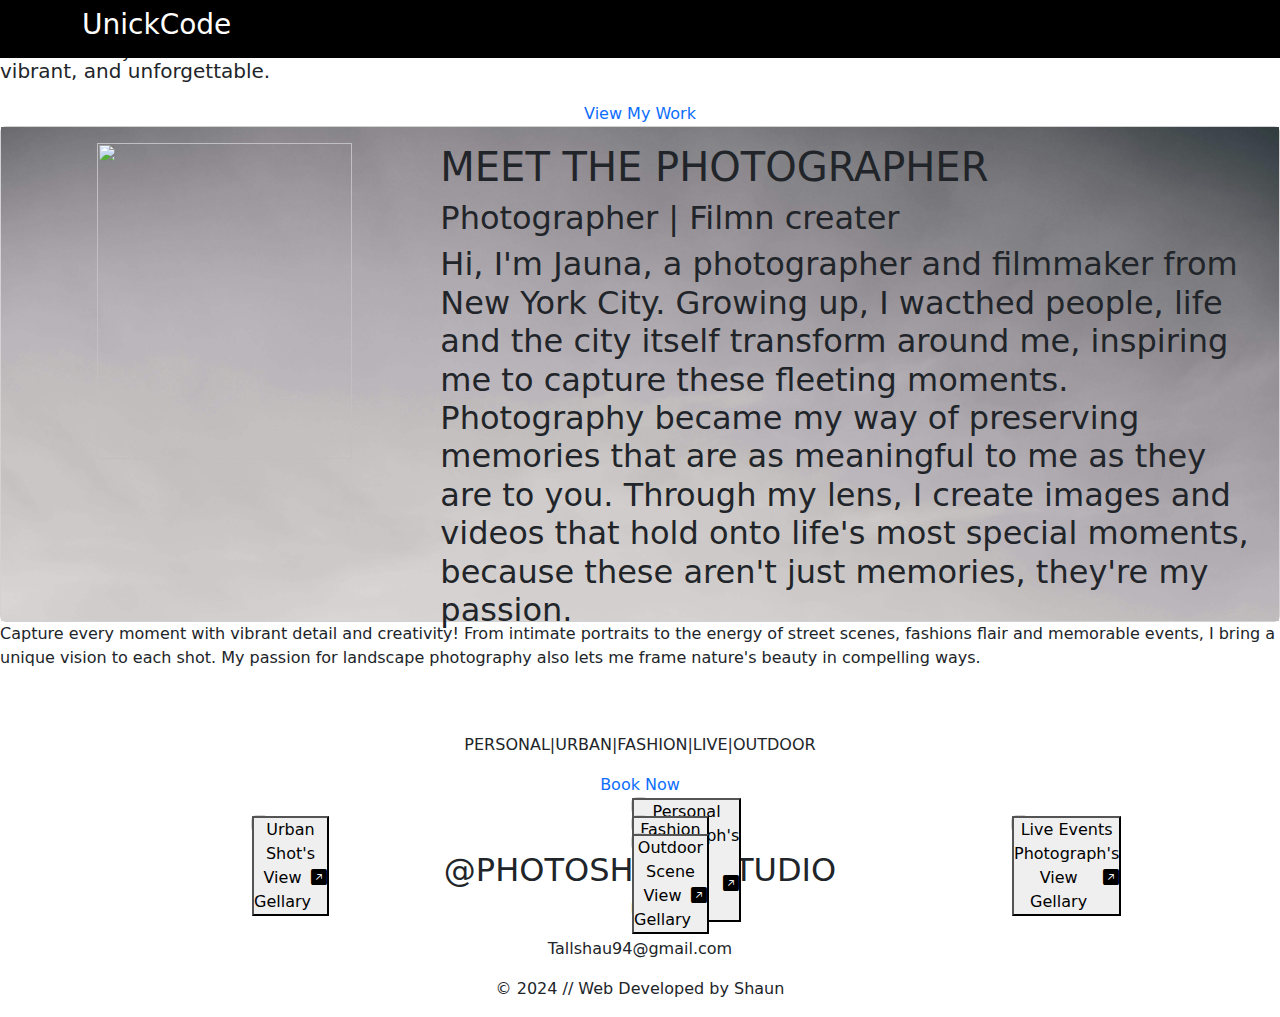
==== index.html @ 720c0fda "Add files via upload" ====
<!DOCTYPE html>
<html lang="en">
    <head>
		 <meta charset="utf-8" />
        <meta name="viewport" content="width=device-width, initial-scale=1.0, shrink-to-fit=no" />
        <meta name="description" content="" />
        <meta name="author" content="shaun" />
        <title> Photoshoot Studio </title>
        <link href="https://cdn.jsdelivr.net/npm/bootstrap@5.3.3/dist/css/bootstrap.min.css" rel="stylesheet" integrity="sha384-QWTKZyjpPEjISv5WaRU9OFeRpok6YctnYmDr5pNlyT2bRjXh0JMhjY6hW+ALEwIH" crossorigin="anonymous">
        <link rel="stylesheet" href="https://cdn.jsdelivr.net/npm/bootstrap-icons@1.11.3/font/bootstrap-icons.min.css">
       <link rel="preconnect" href="https://fonts.googleapis.com">
<link rel="preconnect" href="https://fonts.gstatic.com" crossorigin>
<link href="https://fonts.googleapis.com/css2?family=Alegreya+Sans+SC:ital,wght@0,100;0,300;0,400;0,500;0,700;0,800;0,900;1,100;1,300;1,400;1,500;1,700;1,800;1,900&family=Anton&family=Antonio:wght@100..700&family=Arima:wght@100..700&family=Bebas+Neue&family=Cinzel:wght@400..900&family=Dancing+Script:wght@400..700&family=Darker+Grotesque:wght@300..900&family=DynaPuff:wght@400..700&family=Fira+Sans:ital,wght@0,100;0,200;0,300;0,400;0,500;0,600;0,700;0,800;0,900;1,100;1,200;1,300;1,400;1,500;1,600;1,700;1,800;1,900&family=Just+Another+Hand&family=Kalam:wght@300;400;700&family=Luckiest+Guy&family=Montserrat+Alternates:ital,wght@0,100;0,200;0,300;0,400;0,500;0,600;0,700;0,800;0,900;1,100;1,200;1,300;1,400;1,500;1,600;1,700;1,800;1,900&family=Poppins:ital,wght@0,100;0,200;0,300;0,400;0,500;0,600;0,700;0,800;0,900;1,100;1,200;1,300;1,400;1,500;1,600;1,700;1,800;1,900&family=Quicksand:wght@300..700&family=Roboto+Mono:ital,wght@0,100..700;1,100..700&family=Roboto:ital,wght@0,100;0,300;0,400;0,500;0,700;0,900;1,100;1,300;1,400;1,500;1,700;1,900&family=Saira:ital,wght@0,100..900;1,100..900&family=Satisfy&family=Silkscreen:wght@400;700&display=swap" rel="stylesheet">
       <link rel="preconnect" href="https://fonts.googleapis.com">
<link rel="preconnect" href="https://fonts.gstatic.com" crossorigin>
<link href="https://fonts.googleapis.com/css2?family=Alegreya+Sans+SC:ital,wght@0,100;0,300;0,400;0,500;0,700;0,800;0,900;1,100;1,300;1,400;1,500;1,700;1,800;1,900&family=Anton&family=Antonio:wght@100..700&family=Arima:wght@100..700&family=Bebas+Neue&family=Cinzel:wght@400..900&family=Dancing+Script:wght@400..700&family=Darker+Grotesque:wght@300..900&family=DynaPuff:wght@400..700&family=Fira+Sans:ital,wght@0,100;0,200;0,300;0,400;0,500;0,600;0,700;0,800;0,900;1,100;1,200;1,300;1,400;1,500;1,600;1,700;1,800;1,900&family=Josefin+Sans:ital,wght@0,100..700;1,100..700&family=Just+Another+Hand&family=Kalam:wght@300;400;700&family=Luckiest+Guy&family=Montserrat+Alternates:ital,wght@0,100;0,200;0,300;0,400;0,500;0,600;0,700;0,800;0,900;1,100;1,200;1,300;1,400;1,500;1,600;1,700;1,800;1,900&family=Poppins:ital,wght@0,100;0,200;0,300;0,400;0,500;0,600;0,700;0,800;0,900;1,100;1,200;1,300;1,400;1,500;1,600;1,700;1,800;1,900&family=Quicksand:wght@300..700&family=Roboto+Mono:ital,wght@0,100..700;1,100..700&family=Roboto:ital,wght@0,100;0,300;0,400;0,500;0,700;0,900;1,100;1,300;1,400;1,500;1,700;1,900&family=Saira:ital,wght@0,100..900;1,100..900&family=Satisfy&family=Silkscreen:wght@400;700&display=swap" rel="stylesheet">
       <link rel="preconnect" href="https://fonts.googleapis.com">
<link rel="preconnect" href="https://fonts.gstatic.com" crossorigin>
<link href="https://fonts.googleapis.com/css2?family=Courgette&display=swap" rel="stylesheet">
       
       
       <link rel="preconnect" href="https://fonts.googleapis.com">
<link rel="preconnect" href="https://fonts.gstatic.com" crossorigin>
<link href="https://fonts.googleapis.com/css2?family=Bebas+Neue&family=Courgette&display=swap" rel="stylesheet">
        <link href="style.css?v=1.1" rel="stylesheet" />
   </head> 
 <body>


<div class="container-fluid ">
<div class="row">	
<div class="col-12 col-lg-12 p-0">
<div class="card " id="hero">
  <img src="https://cdn.builder.io/api/v1/image/assets%2F986d015da79442a8a672c820d5984b9b%2Ff5056317f9484205a9cbdb5bc219c765" class="card-img" id="hero-image" alt="hero-img" >
  <div class="card-img-overlay">
    
    
    
    
   
  <nav class="navbar navbar-expand-lg bg-black fixed-top" id="mainNav">
<div class="container">
<h3 style="color: white;"> UnickCode </h3>

 <button class="navbar-toggler " type="button" data-bs-toggle="collapse" data-bs-target="#navbarResponsive" aria-controls="navbarResponsive" aria-expanded="false" aria-label="Toggle navigation">
        <i class="bi bi-list"></i>
   <i class="fas fa-bars ms-1"></i>
 </button>

<div class="collapse navbar-collapse" id="navbarResponsive">
                    <ul class="navbar-nav text-uppercase ms-auto py-4 py-lg-0">
                        <li class="nav-item"><a class="nav-link" href="index.html">About</a></li>
                        <li class="nav-item"><a class="nav-link" onclick="navigateToCategory('portrait')">Portfolio</a></li>
                        <li class="nav-item"><a class="nav-link" href="service.html">Service</a></li>
                    </ul>
                </div>
            </div>
</nav>


<header>
   <div class="container-fluid masthead">
	   
   <div class="masthead-subheading">
	   
	Photoshoot Studio 
   
   
   </div>
   <p class="phrase"> Where Every Click Tells a Thousand Stories. </p>
   
      
   
 </div>
</header>
   
  
  
  </div>
</div>

  
  </div>
</div>

</div>




  <div class="container-fluid">
  <div class="row">

	  
  <div class="col-lg-12 parallax p-0">
    
    <div class="d-flex justify-content-center">
  	   
  	  <p class="lead"> Explore a world of emotions, colours and memories through my lens. Step into each frame and see life as I 
   capture it raw, vibrant, and unforgettable.</p>
    
      </div>
    
    <div class="d-flex justify-content-center">
    
   <a class="d-flex justify-content-center work-btn" id="showWorkBtn"> View My Work </a>

  	</div>    

  	   
  </div>
  
  
  
  
  <div class="col-lg-12 p-0">
  
  <div class="card " id="hero-border" >
  <img src="images/pexels-guillermo-arroyo-1166930-222574812optimised.jpg" class="about-hero" id="about-hero" alt="" >

  <div class="card-img-overlay">
    
  <div class="row">
    
    <div class="contain">
    
     <h1 class="title d-block d-md-none d-lg-none"> MEET THE PHOTOGRAPHER </h1>
     <h2 class="title-head d-block d-md-none d-lg-none"> Photographer | Filmn creater </h2>
    
    </div>
    
  <div class="col-md-4 col-lg-4 d-flex justify-content-end profile-content">
	  
  
  <img src="https://cdn.builder.io/api/v1/image/assets%2F986d015da79442a8a672c820d5984b9b%2F72d12cdbb96d4a9292aaf9b9132fae48" width="80%" height="80%" class="profile-img" id="profile-img">
   
  
  </div>
  
  
  
  <div class="col-md-8 col-lg-8">
	  
	  <h1 class="title d-none d-md-block d-lg-block"> MEET THE PHOTOGRAPHER </h1>
	  
	  
    <h2 class="title-head d-none d-md-block d-lg-block"> Photographer | Filmn creater </h2>

   <h2 class="about"> 	Hi, I'm Jauna, a photographer and filmmaker from New York City. Growing up, I wacthed people, life and the city
   itself transform around me, inspiring me to capture these fleeting moments. Photography became my way of preserving memories that are
   as meaningful to me as they are to you. Through my lens, I create images and videos that hold onto life's most special moments, 
   because these aren't just memories, they're my passion.
   
    </h2>
   
  
  
  </div>
  
  
  
  
  </div>
  
  
  </div>
  
  
  </div>
  
  
  
  </div>
  
  
  
  
  
  
    
  <div class="col-12 col-lg-12 service-background p-0">
    
    
    
    <div class="transparent-background">
  	    	
  	
    <div class="d-flex justify-content-center">
  	
  	<p class="service-story"> Capture every moment with vibrant detail and creativity! From intimate portraits to the
  	energy of street scenes, fashions flair and memorable events, I bring a unique vision to each shot. My passion for landscape photography also lets me frame nature's 
  	beauty in compelling ways.</p>
  	
  	
      </div>
    
    <h2 class="d-flex justify-content-center service-title"> AVAILABLE SERVICES </h2>
    
    <div class="container d-flex justify-content-center service-list">
    
    <p class="service"> PERSONAL</p>
    
    
    <p class="service"> | </p>
    
    
    <p class="service"> URBAN  </p>
    
    
    <p class="service"> | </p>
    
    
    <p class="service"> FASHION </p>
    
  
    <p class="service"> | </p>
    
  
  
    <p class="service"> LIVE  </p>
  
  
    <p class="service"> | </p>
  
    
    <p class="service"> OUTDOOR  </p>
   
    </div>
    
      <div class="d-flex justify-content-center">
    
   <a class="d-flex justify-content-center book-btn" href="service.html"> Book Now  </a>

  	</div>    

    
    
   </div>
  	   
  </div>
  
  
  
  
  
  </div> 
   
   </div>

  
  
  
  
  
  
  <div class="container-fluid " id="work">
  <div class="row">
	  
	  
	
  <div class="d-flex justify-content-center col-12 col-md-12 col-lg-12  p-background">  
  <div class="card archtectur " id="card-borders">
  
  
  <img src="https://cdn.builder.io/api/v1/image/assets%2F986d015da79442a8a672c820d5984b9b%2F5b4325f376c946139c96150b24bbb297" class="portrait-img " id="archtectur"  height="100%">
 
  

  <div class="card-img-overlay p-0 " id="portrait-image">
  
  <div class="row">
  
  <div class="col-12 col-lg-12 p-btn ">
  
<button class="portrait-btn " onclick="navigateToCategory('portrait')">
	

<span class="portrait-font d-flex justify-content-center"> Personal Photograph's </span> 

<br>

<div class="d-flex justify-content-center baite">

<span class="image-click-baite">View Gellary </span> 
<i class="bi bi-arrow-up-right-square-fill image-click-baite2"></i>


</div>

</button>  
  
  
  </div>
  
  </div>
  
  
  
  </div>
  
   </div>
  </div>
  
  
  
  </div>
  </div>
  
  
  
  
  <div class="container">
  <div class="row">
  
  
  
  
  <div class="d-flex justify-content-center col-12 col-md-4 col-lg-4 s-background">  
  <div class="card middle-images " id="card-borders">
  
  
  <img src="https://cdn.builder.io/api/v1/image/assets%2F986d015da79442a8a672c820d5984b9b%2F4970620b3b604f6989dbce564a5dbdb9" class="urban-img " id="archtectur"  height="100%">
 
  

  <div class="card-img-overlay p-0 " id="urban">
  
  <div class="row">
  
  <div class="col-12 col-lg-12 " >
  
<button class="street-btn " onclick="navigateToCategory('street')">
	
	
	 <span class="street-font"> Urban Shot's  </span> 
	 
	 
  <br>
  
<div class="d-flex justify-content-center baite">

<span class="image-click-baite">View Gellary </span> 
<i class="bi bi-arrow-up-right-square-fill image-click-baite2"></i>


</div>

	 
	 </button>  
  
  
  </div>
  
  </div>
  
  
  
  </div>
  
   </div>
  </div>

  
  
  
  
  
	
  <div class="d-flex justify-content-center col-12 col-md-4 col-lg-4">  
  <div class="card middle-images " id="card-borders">
  
  
  <img src="https://cdn.builder.io/api/v1/image/assets%2F986d015da79442a8a672c820d5984b9b%2Fb6615954030d4b4586bd499d8eee21c8" class="fashion-img " id="archtectur"  height="100%">
 
  

  <div class="card-img-overlay p-0">
  
  <div class="row">
  
  <div class="col-12 col-lg-12 ">
  
<button class="fashoin-btn" onclick="navigateToCategory('fashion')"> 
	
	<span class="street-font"> Fashion Shot's </span> 
	
	
	
  <br>
  
<div class="d-flex justify-content-center baite">

<span class="image-click-baite">View Gellary </span> 
<i class="bi bi-arrow-up-right-square-fill image-click-baite2"></i>


</div>

	
	</button>  
  
  
  </div>
  
  </div>
  
  
  
  </div>
  
   </div>
  </div>
  
  
	
  <div class="d-flex justify-content-center col-12 col-md-4 col-lg-4 ">  
  <div class="card middle-images " id="card-borders">
  
  
  <img src="https://cdn.builder.io/api/v1/image/assets%2F986d015da79442a8a672c820d5984b9b%2F100e4ed4e3b04960b2e899f1bd0d3e0a" class="event-img " id="archtectur"  height="100%">
 
  

  <div class="card-img-overlay p-0">
  
  <div class="row">
  
  <div class="col-12 col-lg-12 ">
  
<button class="event-btn " onclick="navigateToCategory('events')"> 
	 
	
	<span class="street-font" id="street-font"> Live Events Photograph's </span> 


  <br>
  
<div class="d-flex justify-content-center baite" id="baite">

<span class="image-click-baite" id="image-click-baite">View Gellary </span> 
<i class="bi bi-arrow-up-right-square-fill image-click-baite2"></i>


</div>



</button>  
  
  
  </div>
  
  </div>
  
  
  
  </div>
  
   </div>
  </div>

  
  </div>
  
  </div>
  
  
  
  
  
  
  
  
  
  
  
  
  
  
<div class="container">
<div class="row">
	
	<div class="d-flex justify-content-center col-12 col-md-12 col-lg-12 ">
	
	  <div class="card landscape " id="card-borders">
  
    <img src="https://cdn.builder.io/api/v1/image/assets%2F986d015da79442a8a672c820d5984b9b%2F77a4b190e46742c7bca5a8651da34c44" class="outdoor-img " id="archtectur"  height="100%">

  
  

  <div class="card-img-overlay p-0">
	  
	  <div class="row">
  
  <div class="col-12 col-lg-12 ">
  
<button class="landscape-btn" onclick="navigateToCategory('landscape')"> 
	
	
	
	<span class="portrait-font" id="landscape-font"> Outdoor Scene </span> 

  <br>
  
<div class="d-flex justify-content-center baite">

<span class="image-click-baite">View Gellary </span> 
<i class="bi bi-arrow-up-right-square-fill image-click-baite2"></i>


</div>





</button>  
 
  
  
  
  </div>
	  
	  
	  
	  </div>
	  
	  
	  
	  </div>
	
	</div>

</div>
</div>  
  
  </div>









<div class="container-fluid">
<div class="row">


<div class="col-md-12 footer-background-cannon">


<footer>

<h2 class="d-flex justify-content-center footer-title"> @PHOTOSHOOT STUDIO </h2>

<ul class="d-flex justify-content-center icons">
<i class="bi bi-instagram"></i>
<i class="bi bi-facebook"></i>
<i class="bi bi-linkedin"></i>
</ul>


  	<p class="d-flex justify-content-center footer-email"> Tallshau94@gmail.com </p>

<p class="d-flex justify-content-center footer-subtitle"> &copy 2024 // Web Developed by Shaun </p>

</footer>


</div>




</div>
</div>



<script>

 function navigateToCategory(category) {
    window.location.href = `gellary.html?category=${encodeURIComponent(category)}`;
  }



document.getElementById("showWorkBtn").addEventListener("click", function() {
	
	let workSection = document.getElementById("work");
	workSection.style.display = "block";
	workSection.scrollIntoView({ behavior: "smooth" });
	
	
	});


</script>




        <script src="https://cdn.jsdelivr.net/npm/bootstrap@5.2.3/dist/js/bootstrap.bundle.min.js"></script>

        <script src="https://code.jquery.com/jquery-3.5.1.min.js"></script>

    </body>
</html>
---- style.css ----
*{

margin: 0;
padding: 0;
box-sizing: border-box;

}


html {
  scroll-behavior: smooth;
}

.element {
  will-change: transform;
}


.courgette-regular {
  font-family: "Courgette", serif;
  font-weight: 400;
  font-style: normal;
}




a{

text-decoration: none;

}


ul{

list-style: none;

}


@-moz-document url-prefix(){

/* style for the landing page hero (start)*/


#hero{

border: none;
border-radius: 0px 0px 0px 0px;


}

#card-borders{

border: none;
border-radius: 0px 0px 0px 0px;

}


#mainNav {
  padding-top: 1rem;
  padding-bottom: 1rem;
}


.navbar-toggler {
  font-size: 1rem;
  color: white;
}

.bi-list{

font-size: 2rem;

}



.nav-link{

font-family: "Satisfy", cursive;
  font-weight: 400;
  font-style: normal;
color: white;

}




.masthead {

  padding-top: 10rem;
  padding-bottom: 20rem;
  text-align: center;
  color: #fff;
  
}



.masthead-subheading {

font-family: "Satisfy", cursive;
  font-weight: 400;
  font-style: normal;
  font-size: 4rem !important;
  line-height: 1.5rem;
  margin-bottom: 25px;
}



.phrase{

color: white;
  font-family: "Courgette", cursive;
  font-weight: 400;
  font-style: normal;
  margin-top: 2rem !important;
 font-size: 1.2rem;

}






/* end of section*/









/* style for second section */



.parallax {

background-image: url('images/pexels-alex-andrews-271121-821749.jpg');
background-repeat: no-repeat;
background-size: cover;
background-position: center;
background-attachment: fixed; 
height: 50vh;
 
}


.lead{

margin-top: 5rem;
text-align: center;
color: white;
word-wrap: now-wrap;
max-width: 60%;
 font-family: "Courgette", cursive;
  font-weight: 400;
  font-style: normal;
  font-size: 30px;

}


.work-btn{

height: 2rem;
width: 30%;
color: white;
padding: 2px;
background: transparent;
border: 2px solid white;


}






/* end of second section */







/* style for third section */



#hero-border{


border: none;
border-radius: 0px 0px 0px 0px;
height: 25rem !important;

}


.about-hero{

height: 50rem !important;

}



.title{

color: white;
text-align: center;
padding-top: 15rem;  
padding-left: 20px;
 font-family: "Bebas Neue", sans-serif;
  font-weight: 400;
  font-style: normal;
font-size: 5rem;


}



.title-head{

color: white;
text-align: center;
padding-left: 50px;
font-family: "Satisfy", cursive;
font-weight: 400;
font-style: normal;
font-size: 3rem;

}




.profile-content{

margin-top: 10rem;

}



.profile-img{


border-radius: 10px 10px 10px 10px;
height: 30rem !important;
width: 80% !important;

}




.about{

padding-left: 10px;
word-wrap: now-wrap;
max-width: 80%;
 font-family: "Courgette", cursive;
  font-weight: 400;
  font-style: normal;
  font-size: 25px;


}




/* end of third section */










/* style for fourth section */





.service-background {

margin-top: 25rem;
background-image: url('images/service-imageoptimised.jpg');
background-repeat: no-repeat;
background-size: cover;
background-position: center;
background-attachment: fixed; 
height: 30rem !important;

 
}


.transparent-background{

background-color: rgba(0, 0, 0, 0.5);
height: 30rem !important;

}




.service-story{

color: white;
padding-top: 7rem;
word-break: break-word;
max-width: 700px; 
font-family: "Courgette", cursive;
font-weight: 400;
font-style: normal;
font-size: 1.5rem;

}



.service-title{

color: white;
 font-family: "Bebas Neue", sans-serif;
  font-weight: 400;
  font-style: normal;


}




.service-list{

gap: 10px;

}



.service{

color: white;

}


.book-btn{

height: 2rem;
width: 30%;
color: white;
padding: 2px;
background: transparent;
border: 2px solid white;


}




/* end of fourth section */







/* style for thumnail section */




.archtectur{

width: 70%;
margin-top: 5rem;
height: 45rem;

}



#portrait-image{

width: 100%;
height: 35rem;


}

.portrait-btn{

border: none;
height: 45rem;
width: 100%;
background: transparent;

}


.portrait-font{


color: white;
font-family: "Satisfy", cursive;
  font-weight: 400;
  font-style: normal;
font-size: 3rem;

}


.baite{

gap: 15px;

}


.image-click-baite{

color: white;
font-size: 1.5rem;

}


.image-click-baite2{

font-size: 1.5rem; 
color: white;
}



.middle-images{

width: 85%;
margin-top: 5rem !important;
margin-left: 0rem !important;
height: 25rem !important;
padding-bottom: 5rem;


}


.street{

width: 70%;
margin-top: 5rem;
height: 25rem;


}


.urban-img{

width: 100% !important;
margin-left: 0rem !important;
height: 25rem !important;

}

.street-btn{

padding-bottom: 3rem;
border: none;
height: 25rem;
width: 100%;
background: transparent;

}


.street-font{

color: white;
font-family: "Satisfy", cursive;
font-weight: 400;
font-style: normal;
font-size: 3rem;

}


.fashion-img{

width: 100%;
margin-left: 0rem !important;
height: 25rem !important;

}

.fashoin-btn{

padding-bottom: 3rem;
border: none;
height: 25rem;
width: 100%;
background: transparent;

}


.event-img{

width: 100%;
margin-left: 0rem !important;
height: 25rem !important;

}

.event-btn{

padding-bottom: 3rem;
border: none;
height: 25rem;
width: 100%;
background: transparent;

}


.outdoor-img{

width: 100%;
margin-left: 0rem !important;
height: 30rem !important;

}

.landscape{

width: 85%;
margin-top: 5rem !important;
margin-left: 0rem !important;
height: 30rem !important;
padding-bottom: 5rem;
background: red;

}


.landscape-btn{

padding-bottom: 3rem;
border: none;
height: 30rem;
width: 100%;
background: transparent;

}







/* end of thumnail section */












/* style for footer section */



.footer-background-cannon{

margin-top: 3rem;
padding-top: 6rem;
background-image: url('images/pexels-athena-2842457.jpg');
background-repeat: no-repeat;
background-size: cover;
background-attachment: fixed; 
height: 20rem !important;

}

.footer-title{

color: white;
font-family: "Bebas Neue", sans-serif;
  font-weight: 400;
  font-size: 3rem;
  font-style: normal;

}


.icons{


color: white;
font-size: 2rem;
gap: 15px;


}




.footer-email{

color: white;

}


.footer-subtitle{

color: white;

}






/* end of footer section */

}






/*mobile responsives */




@media only screen and (max-width: 768px) and (orientation: portrait){

#hero{

border: none;
border-radius: 0px 0px 0px 0px;
height: 33rem !important;

}




#hero-image{

height: 33rem !important;

}





.masthead{

margin-top: -5rem !important;

}



.masthead-subheading {

font-family: "Satisfy", cursive;
  font-weight: 400;
  font-style: normal;
  font-size: 2.5rem !important;
  line-height: 1.9rem;
  
  
  
  
  
}








.phrase{

color: white;
font-family: "Courgette", cursive;
font-weight: 400;
font-style: normal;
margin-top: 20rem !important;  


}






.parallax {


background-image: url('images/pexels-alex-andrews-271121-821749.jpg');
background-repeat: no-repeat;
background-size: cover;
background-position: center;
background-attachment: fixed; 
min-height: 25rem;

 
}









.lead{

margin-top: 1rem !important;
color: white;
word-wrap: now-wrap;
max-width: 100% !important;
font-family: "Courgette", cursive;
text-align: center;
font-weight: 400;
font-style: normal;


}







.work-btn{

height: 2rem;
width: 40%;
color: white;
padding: 2px;
background: transparent;
border: 2px solid white;


}




#hero-border{

min-height: 57.7rem !important;


}








#about-hero{

min-height: 90rem !important;

}








#profile-img{

border-radius: 10px 10px 10px 10px;
margin-right: 10% !important;
margin-top: -5rem !important;
}





.title{

color: white;
margin-top: -10rem;
margin-right: 2rem !important;
font-family: "Bebas Neue", sans-serif;
font-weight: 400;
font-style: normal;
font-size: 3rem;
text-align: center !important;


}





.title-head{

color: white;
margin-left: -60px !important;
font-family: "Satisfy", cursive;
font-weight: 400;
font-style: normal;
font-size: 1.5rem;

}






.about{

padding-top: 3rem !important;
word-wrap: now-wrap;
max-width: 100% !important;
font-family: "Courgette", cursive;
font-weight: 400;
font-style: normal;
font-size: 25px;


}




.service-background {

margin-top: 32rem !important;
background-image: url('images/service-image.jpg');
background-repeat: no-repeat;
background-size: cover;
background-position: center;
background-attachment: fixed;
min-height: 35rem !important;

 
}







.transparent-background{

background-color: rgba(0, 0, 0, 0.5);
min-height: 35rem !important;

}






.service-story{

color: white;
padding-top: 2rem !important;
padding-left: 1rem;
word-break: break-word;
max-width: 700px; 
font-family: "Courgette", cursive;
font-weight: 400;
font-style: normal;
font-size: 1.5rem;

}










.service-list{

gap: 3px;

}




.service{

color: white;
font-size: 15px;

}





#card-borders{

height: 85vh;

}







#hero-border{

height: 200vh;



}




.archtectur{

width: 85%;
margin-top: 10rem !important;
height: 25rem !important;


}





.portrait-img{

width: 100%;
margin-left: 0rem !important;


}




.portrait-btn{

border: none;
height: 25rem;
width: 100%;
padding-top: 20rem !important;
margin-left: 0rem !important;
background: transparant;

}





.portrait-font{

color: white;
font-family: "Satisfy", cursive;
font-weight: 400;
font-style: normal;
font-size: 3rem;
margin-top: -15rem;

}








.middle-images{

width: 85%;
margin-top: 10rem !important;
margin-left: 0rem !important;
height: 25rem !important;
padding-bottom: 5rem;


}






.urban-img{

width: 100% !important;
margin-left: 0rem !important;
height: 25rem !important;

}





.street-btn{

padding-bottom: 3rem;
border: none;
height: 25rem !important;
width: 100% !important;
background: !important;
margin-left: 0rem !important;


}







.fashion-img{

width: 100%;
margin-left: 0rem !important;
height: 25rem !important;

}







.fashoin-btn{

padding-bottom: 3rem;
border: none;
height: 25rem !important;
width: 100%;
background: transparent;
margin-left: 0rem !important;


}




.event-img{

width: 100%;
margin-left: 0rem !important;
height: 25rem !important;

}







.event-btn{

padding-bottom: 3rem;
border: none;
height: 25rem !important;
width: 100%;
background: transparent;
margin-left: 0rem !important;


}






.landscape{

width: 85%;
margin-top: 10rem !important;
margin-left: 0rem !important;
height: 25rem !important;
padding-bottom: 5rem;

}







.outdoor-img{

width: 100%;
margin-left: 0rem !important;
height: 25rem !important;

}





.landscape-btn{

padding-bottom: 3rem;
border: none;
height: 25rem !important;
width: 100%;
background: transparent;
margin-left: -0.5rem !important;


}






.footer-background-cannon{

margin-top: 3rem;
padding-top: 6rem;
margin-bottom: -25px !important;
background-image: url('images/pexels-athena-2842457.jpg');
background-repeat: no-repeat;
background-size: cover;
background-attachment: fixed; 
height: 50vh;

}



}







/*  landscape  */


@media only screen and (max-width: 768px) and (orientation: landscape){



#hero{

border: none;
border-radius: 0px 0px 0px 0px;
max-height: 25rem !important;

}





#hero-image{

max-height: 25rem !important;

}





.masthead-subheading {

font-family: "Satisfy", cursive;
  font-weight: 400;
  font-style: normal;
  font-size: 2.5rem !important;
  line-height: 1.9rem;
  margin-bottom: 25px;
  margin-left: 2rem;
  margin-top: -5rem !important;
}






.phrase{

color: white;
font-family: "Courgette", cursive;
font-weight: 400;
font-style: normal;
margin-top: 33% !important;  
margin-left: 2rem;

}




.parallax {

background-image: url('images/pexels-alex-andrews-271121-821749.jpg');
background-repeat: no-repeat;
background-size: cover;
background-position: center;
background-attachment: fixed; 
min-height: 25rem !important;

 
}





.lead{

margin-top: 10% !important;
color: white;
word-wrap: now-wrap;
max-width: 100%;
font-family: "Courgette", cursive;
padding-left: 0.5rem !important;
font-weight: 400;
font-style: normal;


}




#hero-border{

min-height: 57rem !important;


}




#about-hero{

min-height: 85rem !important;

}




#profile-img{

border-radius: 10px 10px 10px 10px;
margin-right: 10% !important;
margin-top: -5rem !important;
}



.title{

color: white;
margin-top: 2rem;
margin-right: 2rem !important;
font-family: "Bebas Neue", sans-serif;
font-weight: 400;
font-style: normal;
font-size: 4rem !important;
text-align: center !important;


}



.title-head{

color: white;
margin-left: -2rem !important;
font-family: "Satisfy", cursive;
font-weight: 400;
font-style: normal;
font-size: 3rem !important;


}



.about{

padding-left: 10px;
word-wrap: now-wrap;
max-width: 200%;
font-family: "Courgette", cursive;
font-weight: 400;
font-style: normal;
font-size: 25px;


}



.service-background {

margin-top: 20rem !important;
background-image: url('images/service-image.jpg');
background-repeat: no-repeat;
background-size: cover;
background-position: center;
background-attachment: fixed; 
height: 150% !important;

 
}



.transparent-background{

background-color: rgba(0, 0, 0, 0.5);
min-height: 47.7rem !important;

}




.service-story{

color: white;
margin-top: 25% !important;
padding-left: 1rem;
word-break: break-word;
max-width: 600px; 
font-family: "Courgette", serif;
font-weight: 400;
font-style: normal;
font-size: 1.5rem;

}




.service-title{

color: white;
 font-family: "Bebas Neue", sans-serif;
  font-weight: 400;
  font-style: normal;
margin-top: 2rem;

}


.archtectur{

width: 55% !important;
margin-top: 4rem !important;
height: 25rem !important;
}



.portrait-img{

width: 140% !important;
height: 21.3rem !important;
margin-left: -17% !important;


}




.portrait-btn{

padding-top: 2rem !important;
border: none;
height: 21.3rem !important;
width: 140% !important;
margin-left: -17% !important;
background: transparent !important;


}



.middle-images{

width: 85%;
margin-top: 50% !important;
margin-left: 1rem !important;
height: 45% !important;
padding-bottom: 5rem;

}



.street{

width: 55%;
margin-top: 5rem;
height: 25rem;

}




.street-btn{

padding-top: 5rem;
border: none;
height: 21.3rem !important;
width: 100% !important;
margin-left: 0rem !important;
background: transparent !important;


}



#urban{

height: 10rem !important;

}



.urban-img{

width: 100% !important;
height: 21.3rem !important;
margin-left: 0rem !important;


}





.fashoin-btn{

padding-top: 5rem;
border: none;
height: 21.3rem !important;
width: 100% !important;
margin-left: 0rem !important;
background: transparent !important;


}



.fashion-img{

width: 100% !important;
height: 21.3rem !important;
margin-left: 0rem !important;



}





.event-btn{

padding-top: 5rem;
border: none;
height: 21.3rem !important;
width: 100% !important;
margin-left: 0rem !important;
background: transparent !important;


}

.event-img{

width: 100% !important;
height: 21.3rem !important;
margin-left: 0rem !important;


}





.landscape-btn{

padding-top: 5rem;
border: none;
height: 21.3rem !important;
width: 100% !important;
margin-left: 0rem !important;
background: transparent !important;

}




.landscape{

width: 85%;
margin-top: 50% !important;
margin-left: 1rem !important;
height: 45% !important;
padding-bottom: 5rem;

}


.outdoor-img{

width: 100% !important;
height: 21.3rem !important;
margin-left: 0rem !important;



}




.footer-background-cannon{

margin-top: 3rem;
padding-top: 6rem;
background-image: url('images/pexels-athena-2842457.jpg');
background-repeat: no-repeat;
background-size: cover;
background-attachment: fixed; 
height: 100vh;


}









}










/* end */









/* Iphone response */







@media only screen and (min-width: 375px) and (max-width: 414px) and (min-height: 812px) and (max-height: 812px) and (orientation: portrait){


#hero-image{

height: 65vh;

}

} 


@media only screen and (min-width: 375px) and (max-width: 414px) and (min-height: 812px) and (max-height: 812px) and (orientation: portrait){


.masthead-subheading {

  font-family: "Satisfy", cursive;
  font-weight: 400;
  font-style: normal;
  font-size: 2.5rem !important;
  line-height: 1.9rem;
  padding-bottom: 5rem;
  margin-top: -3rem;
  
  
}

}



@media only screen and (min-width: 375px) and (max-width: 414px) and (min-height: 812px) and (max-height: 812px) and (orientation: portrait){

.phrase{

color: white;
font-family: "Courgette", cursive;
font-weight: 400;
font-style: normal;
margin-top: 10rem !important;  

}
}



@media only screen and (min-width: 375px) and (max-width: 414px) and (min-height: 812px) and (max-height: 812px) and (orientation: portrait){


.parallax {

background-image: url('images/pexels-alex-andrews-271121-821749.jpg');
background-repeat: no-repeat;
background-size: cover;
background-position: center;
background-attachment: fixed; 
height: 50vh !important;
 
}
}

@media only screen and (min-width: 375px) and (max-width: 414px) and (min-height: 812px) and (max-height: 812px) and (orientation: portrait){

.lead{

margin-top: 2rem !important;
color: white;
word-wrap: now-wrap;
max-width: 150% !important;
font-family: "Courgette", cursive;
padding-left: 0.5rem;
font-weight: 400;
font-style: normal;


}
}


@media only screen and (min-width: 375px) and (max-width: 414px) and (min-height: 812px) and (max-height: 812px) and (orientation: portrait){

#hero-border{

height: 88rem !important;


}
}


@media only screen and (min-width: 375px) and (max-width: 414px) and (min-height: 812px) and (max-height: 812px) and (orientation: portrait){

#about-hero{

height: 88rem !important;

}
}




@media only screen and (min-width: 375px) and (max-width: 414px) and (min-height: 812px) and (max-height: 812px) and (orientation: portrait){

.title{

color: white;
padding-top: 15rem !important;  
text-align: center !important;
 font-family: "Bebas Neue", sans-serif;
  font-weight: 400;
  font-style: normal;
font-size: 3rem !important;


}
}





@media only screen and (min-width: 375px) and (max-width: 414px) and (min-height: 812px) and (max-height: 812px) and (orientation: portrait){

.service-background {

background-image: url('images/service-image.jpg');
background-repeat: no-repeat;
background-size: cover;
background-position: center;
background-attachment: fixed; 
margin-top: -1rem !important;
height: 35rem !important;

 
}

}





@media only screen and (min-width: 375px) and (max-width: 414px) and (min-height: 812px) and (max-height: 812px) and (orientation: portrait){

.service-list{

gap: 3px;

}
}


@media only screen and (min-width: 375px) and (max-width: 414px) and (min-height: 812px) and (max-height: 812px) and (orientation: portrait){


.portrait-img{

width: 130% !important;
height: 34rem !important;
margin-top: 2rem !important;
margin-left: -2.5rem;
}
}



@media only screen and (min-width: 375px) and (max-width: 414px) and (min-height: 812px) and (max-height: 812px) and (orientation: portrait){

.portrait-btn{

border: none;
height: 34rem !important;
width: 130% !important;
margin-top: 2rem !important;
margin-left: -2.5rem;
padding-top: 25rem !important;
background: transparent !important;

}
}


@media only screen and (min-width: 375px) and (max-width: 414px) and (min-height: 812px) and (max-height: 812px) and (orientation: portrait){

.urban-img{

width: 110%;
height: 34rem !important;
margin-left: -0.5rem !important;

}
}


@media only screen and (min-width: 375px) and (max-width: 414px) and (min-height: 812px) and (max-height: 812px) and (orientation: portrait){

.street-btn{

padding-top: 5rem;
border: none;
height: 34rem !important;
width: 110%;
background: red !important;

}
}



@media only screen and (min-width: 375px) and (max-width: 414px) and (min-height: 812px) and (max-height: 812px) and (orientation: portrait){

.fashion-img{

width: 110%;
height: 34rem !important;
margin-left: -0.5rem !important;


}
}



@media only screen and (min-width: 375px) and (max-width: 414px) and (min-height: 812px) and (max-height: 812px) and (orientation: portrait){

.fashoin-btn{

padding-top: 5rem;
border: none;
height: 34rem !important;
width: 110%;
background: red !important;

}
}



@media only screen and (min-width: 375px) and (max-width: 414px) and (min-height: 812px) and (max-height: 812px) and (orientation: portrait){


.event-img{

width: 110%;
height: 34rem !important;
margin-left: -0.5rem !important;


}
}


@media only screen and (min-width: 375px) and (max-width: 414px) and (min-height: 812px) and (max-height: 812px) and (orientation: portrait){

.event-btn{

padding-top: 5rem;
border: none;
height: 34rem !important;
width: 110%;
background: red !important;

}
}



@media only screen and (min-width: 375px) and (max-width: 414px) and (min-height: 812px) and (max-height: 812px) and (orientation: portrait){

.outdoor-img{

width: 110%;
height: 34rem !important;
margin-left: -0.5rem !important;

}
}


@media only screen and (min-width: 375px) and (max-width: 414px) and (min-height: 812px) and (max-height: 812px) and (orientation: portrait){

.landscape-btn{

padding-top: 5rem;
border: none;
height: 34rem !important;
width: 110%;
background: red !important;

}
}



@media only screen and (min-width: 375px) and (max-width: 414px) and (min-height: 812px) and (max-height: 812px) and (orientation: portrait){

.footer-background-cannon{

margin-top: 3rem;
padding-top: 6rem;
background-image: url('images/pexels-athena-2842457.jpg');
background-repeat: no-repeat;
background-size: cover;
background-attachment: fixed; 
height: 50vh;

}
}


@media only screen and (min-width: 375px) and (max-width: 812px) and (orientation: landscape){

.navbar-toggler {
  font-size: 1rem;
  color: white;
}
}

@media only screen and (min-width: 375px) and (max-width: 812px) and (orientation: landscape){

#hero{

border: none;
border-radius: 0px 0px 0px 0px;
height: 100vh;

}
}


@media only screen and (min-width: 375px) and (max-width: 812px) and (orientation: landscape){

#hero-image{

height: 100vh;

}
}

@media only screen and (min-width: 375px) and (max-width: 812px) and (orientation: landscape){


.masthead-subheading {

font-family: "Satisfy", cursive;
  font-weight: 400;
  font-style: normal;
  font-size: 2.5rem;
  line-height: 1.9rem;
  margin-bottom: 25px;
  margin-top: -9rem;
}

}


@media only screen and (min-width: 375px) and (max-width: 812px) and (orientation: landscape){


.phrase{

color: white;
font-family: "Courgette", cursive;
font-weight: 400;
font-style: normal;
margin-top: 13rem;  

}
}



@media only screen and (min-width: 375px) and (max-width: 812px) and (orientation: landscape){


.parallax {

background-image: url('images/pexels-alex-andrews-271121-821749.jpg');
background-repeat: no-repeat;
background-size: cover;
background-position: center;
background-attachment: fixed; 
height: 60vh;
 
 
}
}



@media only screen and (min-width: 375px) and (max-width: 812px) and (orientation: landscape){

.lead{

margin-top: 1rem;
color: white;
word-wrap: now-wrap;
max-width: 100%;
font-family: "Courgette", cursive;
padding-left: 2rem;
font-weight: 400;
font-style: normal;

}
}


@media only screen and (min-width: 375px) and (max-width: 812px) and (orientation: landscape){

#hero-border{

height: 100vh;

}
}


@media only screen and (min-width: 375px) and (max-width: 812px) and (orientation: landscape){

#about-hero{

height: 250vh;

}
}






@media only screen and (min-width: 375px) and (max-width: 812px) and (orientation: landscape) {

.title{

color: white;
padding-top: 8rem;
padding-left: 6rem;
font-family: "Bebas Neue", sans-serif;
font-weight: 400;
font-style: normal;
font-size: 5rem;

}
}


@media only screen and (min-width: 375px) and (max-width: 812px) and (orientation: landscape) {

.title-head{

color: white;
margin-left: 7.5rem;
font-family: "Satisfy", cursive;
font-weight: 400;
font-style: normal;
font-size: 2.5rem;

}
}


@media only screen and (min-width: 375px) and (max-width: 812px) and (orientation: landscape) {

#profile-img{

border-radius: 10px 10px 10px 10px;
margin-right: 12rem;
margin-top: -4rem;
width: 50%;
height: 17rem;

}
}






@media only screen and (min-width: 375px) and (max-width: 812px) and (orientation: landscape) {

.about{

padding-top: 5rem;
padding-left: 10px;
word-wrap: now-wrap;
max-width: 200%;
font-family: "Courgette", cursive;
font-weight: 400;
font-style: normal;
font-size: 25px;


}
}





@media only screen and (min-width: 375px) and (max-width: 812px) and (orientation: landscape) {

.service-background {
margin-top: 33rem;
background-image: url('images/service-image.jpg');
background-repeat: no-repeat;
background-size: cover;
background-position: center;
background-attachment: fixed; 
height: 120vh;

 
}

}


@media only screen and (min-width: 375px) and (max-width: 812px) and (orientation: landscape) {

.transparent-background{

background-color: rgba(0, 0, 0, 0.5);
height: 120vh;

}

}

@media only screen and (min-width: 375px) and (max-width: 812px) and (orientation: landscape) {

.service-story{

color: white;
padding-top: 5rem;
padding-left: 1rem;
word-break: break-word;
max-width: 600px; 
font-family: "Courgette", serif;
font-weight: 400;
font-style: normal;
font-size: 1.5rem;

}

}


@media only screen and (min-width: 375px) and (max-width: 812px) and (orientation: landscape) {

.p-background{

margin-top: 6.6rem;


}
}



@media only screen and (min-width: 375px) and (max-width: 812px) and (orientation: landscape) {

.archtectur{

width: 55%;
margin-top: -10rem;
height: 25rem;


}
}


@media only screen and (min-width: 375px) and (max-width: 812px) and (orientation: landscape) {


#card-borders{

margin-top: 10rem;
height: 85vh;

}
}


@media only screen and (min-width: 375px) and (max-width: 812px) and (orientation: landscape) {


.portrait-img{

width: 100%;
height: 20rem;
margin-left: 1rem;
margin-top: -3rem;


}
}





@media only screen and (min-width: 375px) and (max-width: 812px) and (orientation: landscape) {

.portrait-btn{

border: none;
height: 20rem;
width: 100%;
margin-top: -3rem;
margin-left: 1rem;
background:transparent;
padding-top: -15rem;

}
}



@media only screen and (min-width: 375px) and (max-width: 812px) and (orientation: landscape) {

.street-btn{

padding-top: 5rem;
border: none;
height: 20rem;
width: 87%;
margin-top: -2rem;
margin-left: 3rem;
background: transparent;

}
}


@media only screen and (min-width: 375px) and (max-width: 812px) and (orientation: landscape) {

.urban-img{


width: 87%;
height: 20rem;
margin-left: 3rem;
margin-top: -1.5rem;



} 
}



@media only screen and (min-width: 375px) and (max-width: 812px) and (orientation: landscape){

.fashion-img{

width: 87%;
height: 19rem;
margin-left: 3rem;
margin-top: -2rem;


}
}

@media only screen and (min-width: 375px) and (max-width: 812px) and (orientation: landscape) {

.fashoin-btn{

padding-top: 5rem;
margin-left: 3rem;
margin-top: -2rem;
border: none;
height: 19rem;
width: 87%;
background: transparent;

}
}


@media only screen and (min-width: 375px) and (max-width: 812px) and (orientation: landscape) {

.event-img{

height: 19rem;
width: 87%;
margin-left: 3rem;
margin-top: -2rem;

}
}



@media only screen and (min-width: 375px) and (max-width: 812px) and (orientation: landscape) {

.event-btn{

padding-top: 3rem;
margin-left: 3rem;
margin-top: -2rem;
border: none;
height: 19rem;
width: 87%;
background: transparent;

}
}

@media only screen and (min-width: 375px) and (max-width: 812px) and (orientation: landscape) {

.outdoor-img{


height: 19rem;
width: 87%;
margin-left: 3rem;
margin-top: -2rem;


}
}

@media only screen and (min-width: 375px) and (max-width: 812px) and (orientation: landscape) {

.landscape-btn{

padding-top: 5rem;
margin-left: 3rem;
margin-top: -2rem;
border: none;
height: 19rem;
width: 87%;
background: transparent;

}
}


@media only screen and (min-width: 375px) and (max-width: 812px) and (orientation: landscape) {

.footer-background-cannon{

margin-top: 3rem;
padding-top: 6rem;
background-image: url('images/pexels-athena-2842457.jpg');
background-repeat: no-repeat;
background-size: cover;
background-attachment: fixed; 
height: 100vh;

}
}









/* end */





/* teblet responsive */





@media only screen and (min-width: 768px) and (max-width: 1024px){


#hero{

border: none;
border-radius: 0px 0px 0px 0px;
max-height: 30rem !important;


}


#hero-image{

max-height: 30rem !important;

}




.masthead-subheading {

margin-top: -5rem !important;
font-family: "Satisfy", cursive !important;
  font-weight: 400 !important;
  font-style: normal !important;
  font-size: 3rem !important;
  line-height: 1.5rem !important;
}




.phrase{

color: white;
  font-family: "Courgette", cursive !important;
  font-weight: 400 !important;
  font-style: normal !important;
 margin-top: -0.5rem !important;


}




.parallax {

background-image: url('images/pexels-alex-andrews-271121-821749.jpg');
background-repeat: no-repeat;
background-size: cover;
background-position: center;
background-attachment: fixed; 
max-height: 20rem !important;
 
}


.lead{

margin-top: 4rem;
color: white;
word-wrap: now-wrap;
max-width: 90%;
 font-family: "Courgette", cursive;
  font-weight: 400;
  font-style: normal;
  font-size: 30px;

}




#hero-border{


border: none;
border-radius: 0px 0px 0px 0px;
height: 110rem !important;

}




.about-hero{

height: 55rem !important;

}




.title{

color: white;
text-align: center;
padding-top: 15rem;  
padding-left: 20px;
 font-family: "Bebas Neue", sans-serif;
  font-weight: 400;
  font-style: normal;
font-size: 3rem;


}



.title-head{

color: white;
max-width: 100% !important;
text-align: center !important;
margin-left: 1rem !important;
padding-right: 3rem;
font-family: "Satisfy", cursive;
font-weight: 400;
font-style: normal;
font-size: 2rem;

}




.profile-content{

margin-top: 10rem;

}



.profile-img{

margin-right: 1rem !important;
border-radius: 10px 10px 10px 10px;
height: 30rem !important;
width: 14rem !important;

}



.about{

padding-left: 10px;
word-wrap: now-wrap;
max-width: 100%;
 font-family: "Courgette", cursive;
  font-weight: 400;
  font-style: normal;
  font-size: 25px;


}





.service-background {

background-image: url('images/service-image.jpg');
background-repeat: no-repeat;
background-size: cover;
background-position: center;
background-attachment: fixed; 
margin-top: -83rem !important;
max-height: 30rem !important;

 
}




.transparent-background{

background-color: rgba(0, 0, 0, 0.5);
height: 100% !important;

}



.archtectur{

width: 85%;
margin-top: -45rem !important;
margin-left: 1rem !important;
height: 25rem !important;
padding-bottom: 5rem;

}


.portrait-img{

width: 99.9% !important;
height: 25rem !important;
margin-top: 0.1rem;
margin-left: 0.5px !important;


}


.portrait-btn{

border: none;
height: 25rem;
width: 99.9% !important;
margin-top: 0.1rem;
margin-left: 0.5px;
background: red !important;
padding-top: 3rem !important;

}


.street{

height: 40rem;

}






.middle-images{

width: 150% !important;
margin-top: -15rem !important;
margin-left: 1rem !important;
height: 15rem !important;
padding-bottom: 5rem;

}










.urban-img{

width: 100%;
height: 15rem !important;
margin-top: 0rem;
margin-left: 0px !important;

} 


.street-btn{

padding-top: 2rem;
margin-top: 0rem;
margin-left: 0px !important;
border: none;
width: 100% !important;
height: 15rem !important;
background: transparent;


}


.fashion-img{

width: 100%;
height: 15rem !important;
margin-top: 0rem;
margin-left: 0px !important;

}


.fashoin-btn{

padding-top: 2rem;
margin-top: 0rem;
margin-left: 0px !important;
border: none;
width: 100% !important;
height: 15rem !important;
background: red;

}

.event-img{

width: 100%;
height: 15rem !important;
margin-top: 0rem;
margin-left: 0px !important;


}




#street-font{

color: white;
font-family: "Satisfy", cursive;
font-weight: 400;
font-style: normal;
font-size: 2rem;

}

#baite{

padding-top: 2.8rem;

}

.event-btn{

border: none;
padding-top: 2rem;
margin-top: 0rem;
margin-left: 0px !important;
background: transaprent;
width: 100% !important;
height: 15rem !important;
font-size: 2px;


}




.landscape{

width: 110%;
margin-left: 0.8rem !important;
margin-top: 5rem !important;
height: 25rem !important;
padding-bottom: 5rem;

}



.outdoor-img{

height: 25rem;
margin-top: 0rem !important;
margin-left: 0rem !important;
width: 100%;


}


.landscape-btn{

padding-top: 5rem;
margin-top: 0rem !important;
margin-left: 0rem !important;
border: none;
height: 25rem;
width: 100%;
background: transparent;


}




.footer-background-cannon{

margin-top: 3rem;
padding-top: 6rem;
background-image: url('images/pexels-athena-2842457.jpg');
background-repeat: no-repeat;
background-position: center;
background-size: cover;
background-attachment: fixed; 
height: 30vh;

}




}





/* end */




nav-linknav-linklinks{

margin-top: 5rem;
margin-bottom: 5rem;

}



#nav-list{

margin-left: -2rem;
padding-top: 30px;
gap: 15px;

}

.personal{

padding-top: 0.5px !important;
font-size: 1.5vw !important;

}

.urban{

padding: 0.5px !important;
font-size: 1.5vw !important;

}

.fashion{

padding: 0.5px !important;
font-size: 1.5vw !important;

}


.live{

padding: 0.5px !important;
font-size: 1.4vw !important;

}


.outdoor{

padding: 0.5px !important;
font-size: 1.4vw !important;

}


.service-title{

color: white;
font-family: "Bebas Neue", sans-serif;
font-weight: 400;
font-style: normal;
font-size: 2rem;



}





.links{

margin-left: 0rem;

}










.hidden{

display: none;

}


.hidden.active {

      display: block; /* Show the active category */


    }



.card-img{


border-radius: 0px 0px 0px 0px;


}




#background-slides{

margin-top: 10rem;
margin-bottom: 5rem;
border: none;

}







#background-street {

margin-top: 10rem;
margin-bottom: 5rem;
border: none;
height: 29.5rem;
 
}

#background-fashion {
margin-top: 10rem;
margin-bottom: 5rem;
border: none;
height: 29.5rem;

}




.carousel-slide{

margin-top: 10rem;
height: 35rem;

}

#carouselExampleAutoplaying{

height: 35rem;

}

.carousel-item {

height: 35rem;

}



.servive-background-cannon {

background-image: url('images/pexels-athena-2842457.jpg');
background-repeat: no-repeat;
background-size: cover;
background-position: center;
background-attachment: fixed; 
height: 40vh;

 
}





.satisfy-regular {
  font-family: "Satisfy", cursive;
  font-weight: 400;
  font-style: normal;
}




.work-btn:hover{

background: white;
color: black;

}






// <uniquifier>: Use a unique and descriptive class name
// <weight>: Use a value from 100 to 700

.josefin-sans-<uniquifier> {
  font-family: "Josefin Sans", sans-serif;
  font-optical-sizing: auto;
  font-weight: <weight>;
  font-style: normal;
}

.courgette-regular {
  font-family: "Courgette", cursive;
  font-weight: 400;
  font-style: normal;
}



.bebas-neue-regular {
  font-family: "Bebas Neue", sans-serif;
  font-weight: 400;
  font-style: normal;
}


.findout-more-btn{

border: 2px solid black;
background: white;
color: black;
width: 30%;
height: 3rem;



}






.findout-more-btn:hover{

background: black;
color: white;
border: white;


}






.text-title{

color: white; 
font-family: "Bebas Neue", sans-serif;
  font-weight: 400;
  font-style: normal;
  font-size: 2rem;

}


.text-subtitle{

color: white;
margin-top: 2rem;
font-family: "Satisfy", cursive;
font-weight: 400;
font-size: 2rem;
font-style: normal;


}



.available-text{

color: white; 
margin-top: 6rem;
font-family: "Bebas Neue", sans-serif;
  font-weight: 400;
  font-size: 5rem;
  font-style: normal;

}


.dm-contact-icons{


color: white;
font-size: 2rem;
margin-right: 2rem;
margin-top: 2rem;
gap: 15px;


}







.thumbnail{

cursor: pointer;


}


.modal{

margin-top: 4.5rem;
display: none;
position: fixed;
z-index: 1;
width: 100%;
height: 100%;
background-color: rgba(0, 0, 0, 0.8);


}



.modal-content{

position: relative;
display: inline-block;
margin: auto;
max-width: none;
max-height: none;
margin-top: 5rem;
width: 45%;
height: 33rem;

}



.close{

position: absolute;
top: 20px;
right: 35px;
color: white;
font-size: 40px;
font-weight: bold;
cursor: pointer;



}



.links{

margin-top: 5rem;

}



#nav-list{

padding-top: 15px !important;
gap: 15px;

}


.image-links{

border: 2px solid black;
background: black;
color: white;
height: 2rem;
font-size: 2vw !important;
padding-top: 5px;
width: 100% !important;

}

.image-link{

border: 2px solid black;
background: black;
color: white;
height: 2.3rem !important;
font-size: 2vw !important;
width: 100% !important;

}


.image-link:hover{

color: white;
background: black;

}


.image1{

margin-top: 2rem;
height: 25rem;

}



.image2{

margin-top: 2rem;

}

.image3{

margin-top: 2rem;

}


.image4{

margin-top: 2rem;

}


.image5{

margin-top: 2rem;
height: 25rem;

}



.image6{

margin-top: 2rem;

}



.image7{

margin-top: 2rem;

}


.image8{

margin-top: 2rem;

}


.image9{

margin-top: 2rem;
height: 15rem;

}



.image10{

margin-top: 2rem;

}


.image11{

margin-top: 2rem;

}


.image12{

margin-top: 2rem;

}




.image13{

margin-top: 2rem;

}




.image14{

margin-top: 2rem;

}


.image15{

margin-top: 2rem;

}


.image16{

margin-top: 2rem;

}



.image17{

margin-top: 2rem;

}



.image18{

margin-top: 2rem;

}


.image19{

margin-top: 2rem;

}


.image20{

margin-top: 2rem;

}




.image21{

margin-top: 2rem;

}



.image22{

margin-top: 2rem;

}



.image23{

margin-top: 2rem;

}


.image24{

margin-top: 2rem;

}

.image25{

margin-top: 2rem;

}



.image26{

margin-top: 2rem;
height: 25rem;

}


.image27{

margin-top: 2rem;

}


.image28{

margin-top: 2rem;

}

.image29{

margin-top: 2rem;

}

.image30{

margin-top: 2rem;

}


.image31{

margin-top: 2rem;

}




.image32{

margin-top: 2rem;

}



.image33{

margin-top: 2rem;

}



.image34{

margin-top: 2rem;

}


.image35{

margin-top: 2rem;

}


.image36{

margin-top: 2rem;

}



.image37{

margin-top: 2rem;

}



.image38{

margin-top: 2rem;

}



.image39{

margin-top: 2rem;

}


.image40{

margin-top: 2rem;

}




/* mobile response */


@media only screen and (max-width: 768px) and (orientation: portrait){



.links{

display: none;
margin-top: 5rem;

}


.navbar-nav{


display: flex;
align-items: center;


}



#nav-list{

padding-top: 15px;
padding-bottom: 15px;
gap: 15px;

}





#fullImage{

position: relative;
display: inline-block;
margin: auto;
max-width: none;
max-height: none;
margin-top: 10rem !important;
width: 50% !important;
height: 20rem;


}





.portrait-header{


font-family: "Satisfy", cursive;
  font-weight: 400;
  font-style: normal;
  font-size: 4rem;
  margin-top: 7rem !important;
  margin-left: 1rem !important;
  max-width: 20rem;
  color: white;



}

.portrait-img-header{

font-family: "Satisfy", cursive;
  font-weight: 400;
  font-style: normal;
  font-size: 4rem;
  margin-top: -1rem !important;
  margin-left: 1rem !important;
  max-width: 20rem;
  color: white;

}



.street-img-header{

font-family: "Satisfy", cursive;
  font-weight: 400;
  font-style: normal;
  font-size: 4rem;
  margin-top: 10rem;
  color: white;

}


.fashion-img-header{

font-family: "Satisfy", cursive;
  font-weight: 400;
  font-style: normal;
  font-size: 3.7rem;
  margin-top: 10rem !important;
  color: white;

}

.events-header{


font-family: "Satisfy", cursive;
  font-weight: 400;
  font-style: normal;
  font-size: 4rem;
  margin-top: 7rem !important;
  margin-left: 1.5rem;
max-width: 20rem;
color: white;


 align-items: center;
 max-width: 1200px;
 margin: auto;
 


}


.events-img-header{


font-family: "Satisfy", cursive;
  font-weight: 400;
  font-style: normal;
  font-size: 4rem;
    margin-top: -1rem !important;
  margin-left: 1rem;
max-width: 20rem;
color: white;


 align-items: center;
 max-width: 1200px;
 margin: auto;
 


}


.landscape-img-header{


font-family: "Satisfy", cursive;
  font-weight: 400;
  font-style: normal;
  font-size: 3.7rem;
  margin-top: 7.5rem;
  
  color: white;

}



.gellary-links{

margin-left: -2rem;

}


.image-link{

border: 2px solid black;
background: black;
color: white;
height: 2rem;
font-size: 2vw !important;
padding-top: 5px;
width: 100% !important;

}



.image-link:hover{

color: white;
background: black;

}





.image1{

margin-top: 2rem;

}




.image2{

margin-top: 2rem;

}


.image3{

margin-top: 2rem;

}



.image4{

margin-top: 2rem;
height: 20rem;

}




.image5{


margin-top: -4rem;

}

.image6{

margin-top: -4rem;

}




.image7{

margin-top: 2rem;

}


.image8{

margin-top: -3.5rem;

}




.image9{

margin-top: 2rem;
height: 25rem;


}





.image10{

margin-top: 2rem;
height: 17.5rem !important;

}


.image11{

height: 25rem;
margin-top: 2rem !important;

}


.image12{

margin-top: 2rem !important;
height: 25rem;

}



.image13{

margin-top: 2rem;
height: 20rem;

}


.image14{

margin-top: 2rem;
height: 15rem;

}


.image15{

margin-top: 2rem;
height: 20rem;

}



.image17{

margin-top: 2rem;

}


.image18{

margin-top: 2rem;

}


.image19{

margin-top: 2rem;

}






.image21{

margin-top: 2rem;

}


.image22{

margin-top: 2rem;

}





.image23{

height: 20rem;
margin-top: 2rem;

}



.image24{

margin-top: 2rem;

}




.image25{

margin-top: 2rem;

}





.image26{

margin-top: 2rem;
height: 15rem;

}



.image27{

margin-top: 2rem;
margin-top: 2rem;
height: 20rem;
width: 100%;
}




.image28{

margin-top: 2rem;

}



.image29{

margin-top: 2rem;

}


.image30{

margin-top: 2rem;

}



.image33{

margin-top: 2rem;

}





.image34{

margin-top: 2rem;

}



.image35{

margin-top: 2rem;

}


.image37{

margin-top: 2rem;

}

.image38{

margin-top: 2rem;

}






.portrait-background{


background-image: url('images/pexels-cottonbro-10609764.jpg');
background-repeat: no-repeat;
background-size: cover;
background-position: center;
background-attachment: fixed; 
height: 20rem !important;
margin-top: -0.5rem;

}


.street-background{


background-image: url('images/pexels-bri-schneiter-28802-6506159.jpg');
background-repeat: no-repeat;
background-size: cover;
background-position: center;
background-attachment: fixed; 
height: 20rem !important;
margin-top: -0.5rem;

}


.fashion-background{

background-image: url('images/pexels-goldcircuits-2559487.jpg');
background-repeat: no-repeat;
background-size: cover;
background-position: center !important;
background-attachment: fixed; 
height: 55vh;
margin-top: -0.5rem;

}


.events-background{

background-image: url('images/pexels-recepcelikphoto-23384885.jpg');
background-repeat: no-repeat;
background-size: cover;
background-position: center;
background-attachment: fixed; 
height: 55vh;
margin-top: -0.5rem;

}


.landscape-background{


background-image: url('images/pexels-catiamatos-1072179.jpg');
background-repeat: no-repeat;
background-size: cover;
background-position: center;
background-attachment: fixed; 
height: 20rem;
margin-top: -0.5rem;

}






}






@media only screen and (max-width: 768px) and (orientation: landscape){





.modal-content{

position: relative;
display: inline-block;
margin: auto;
max-width: none;
max-height: none;
margin-top: 1rem !important;
width: 45%;
height: 15rem !important;

}



#nav-list{

display: block !important;

}


.navbar-nav{


display: flex;
align-items: center;


}



.gellary-links{

margin-left: -2rem;

}



.image-link{

border: 2px solid black;
background: black;
color: white;
height: 2rem;
font-size: 2vw !important;
padding-top: 5px;
width: 100% !important;

}



.image-link:hover{

color: white;
background: black;

}





.portrait-background{


background-image: url('images/pexels-cottonbro-10609764.jpg');
background-repeat: no-repeat;
background-size: cover;
background-position: center;
background-attachment: fixed; 
height: 20rem !important;
margin-top: -5rem;

}


.portrait-header{


font-family: "Satisfy", cursive;
  font-weight: 400;
  font-style: normal;
  font-size: 4rem;
  margin-top: 7rem !important;
  margin-left: 5.5rem !important;
  max-width: 20rem;
  color: white;



}

.portrait-img-header{

font-family: "Satisfy", cursive;
  font-weight: 400;
  font-style: normal;
  font-size: 4rem;
  margin-top: -1rem !important;
  margin-left: 5.5rem !important;
  max-width: 20rem;
  color: white;

}








.street-background{


background-image: url('images/pexels-bri-schneiter-28802-6506159.jpg');
background-repeat: no-repeat;
background-size: cover;
background-position: center;
background-attachment: fixed; 
height: 15rem;
margin-top: -0.5rem;

}





.street-img-header{

font-family: "Satisfy", cursive;
  font-weight: 400;
  font-style: normal;
  font-size: 5rem;
  margin-top: 5rem !important;
  color: white;

}





.fashion-background{

background-image: url('images/pexels-goldcircuits-2559487copy3.jpg');
background-repeat: no-repeat;
background-size: cover;
height: 20rem !important;
margin-top: -3.5rem !important;
  
}





.fashion-img-header{

font-family: "Satisfy", cursive;
  font-weight: 400;
  font-style: normal;
  font-size: 3.7rem;
  margin-top: 8rem !important;
  color: white;

}





.events-background{

background-image: url('images/pexels-recepcelikphoto-23384885.jpg');
background-repeat: no-repeat;
background-size: cover;
background-position: center;
background-attachment: fixed; 
height: 15rem !important;
margin-top: -3.5rem !important;
  
}




.events-header{

font-family: "Satisfy", cursive;
  font-weight: 400;
  font-style: normal;
  font-size: 4rem;
  margin-top: 2rem !important;
  margin-left: 6.5rem;
  max-width: 20rem;
  color: white;



}


.events-img-header{


font-family: "Satisfy", cursive;
  font-weight: 400;
  font-style: normal;
  font-size: 4rem;
  margin-left: 6.5rem;
  margin-top: -1rem !important;
  max-width: 20rem;
  color: white;

}



.landscape-img-header{


font-family: "Satisfy", cursive;
  font-weight: 400;
  font-style: normal;
  font-size: 3.7rem;
  margin-top: 3rem !important;
  color: white;

}

.landscape-background{


background-image: url('images/pexels-catiamatos-1072179.jpg');
background-repeat: no-repeat;
background-size: cover;
background-position: center;
background-attachment: fixed; 
height: 55vh;
margin-top: -0.5rem;

}





.image1{

margin-top: 2rem;

}



.image2{

margin-top: 2rem;
height: 15rem;

}


.image3{

margin-top: 2rem;
height: 15rem !important;

}




.image5{


margin-top: 2rem;

}

.image6{

margin-top: 2rem;

}



.image7{

margin-top: 2rem;

}


.image8{

margin-top: 2rem;

}



.image9{

margin-top: 2rem;

}




.image10{

margin-top: 5rem;
height: 15rem !important;

}


.image11{

margin-top: 5rem;
height: 15rem !important;


}



.image12{

height: 25rem;


}

.image13{

margin-top: 2rem !important;
height: 15rem !important;


}



.image14{

margin-top: 2rem !important;
height: 15rem !important;


}



.image15{

margin-top: 2rem !important;
height: 15rem !important;


}

.image16{

height: 15.4rem;


}



.image17{

margin-top: 2rem;

}


.image18{

margin-top: 2rem;

}



.image20{

margin-top: 2rem;

}



.image21{

margin-top: 2rem;

}


.image22{

margin-top: 2rem;

}



.image25{

margin-top: 2rem;
height: 10.5rem !important;

}





.image26{

margin-top: 2rem;
height: 10.5rem !important;

}

.image28{

margin-top: 2rem;
height: 25.5rem;

}



.image29{

margin-top: 2rem;

}


.image30{

margin-top: 2rem;

}



.footer-background-cannon{

margin-top: 3rem;
padding-top: 6rem;
background-image: url('images/pexels-athena-2842457.jpg');
background-repeat: no-repeat;
background-position: center;
background-size: cover;
background-attachment: fixed; 
height: 100vh;

}




}


/* end */




/* iphone response */



@media only screen and (min-width: 375px) and (max-width: 812px) and (orientation: portrait){



.navbar-nav{


display: flex;
align-items: center;


}






#fullImage{

position: relative;
display: inline-block;
margin: auto;
max-width: none;
max-height: none;
margin-top: 10rem !important;
width: 50% !important;
height: 20rem;


}







.gellary-links{

margin-left: -2rem;

}


.image-link{

border: 2px solid black;
background: black;
color: white;
height: 2rem;
font-size: 2vw !important;
padding-top: 5px;
width: 100% !important;

}




.image-link:hover{

color: white;
background: black;

}




.portrait-background{


background-image: url('images/pexels-cottonbro-10609764.jpg');
background-repeat: no-repeat;
background-size: cover;
background-position: center;
background-attachment: fixed; 
height: 25rem !important;
margin-top: -0.5rem;

}



.portrait-header{


font-family: "Satisfy", cursive;
  font-weight: 400;
  font-style: normal;
  font-size: 4rem;
  margin-top: 10rem !important;
  max-width: 20rem;
  color: white;
  
  /* this code helps with aligning text centerd and remain centerd even you incease or reduce your screen width */
  
 align-items: center;
 max-width: 1200px;
 margin: auto;
 
 /* end */
 
}


.portrait-img-header{

font-family: "Satisfy", cursive;
  font-weight: 400;
  font-style: normal;
  font-size: 4rem;
  margin-top: -1rem !important;
  max-width: 20rem;
  color: white;
  align-items: center;
 max-width: 1200px;
 margin: auto;
 

}






.fashion-background{

background-image: url('images/pexels-goldcircuits-2559487.jpg');
background-repeat: no-repeat;
background-size: cover;
background-position: center !important;
background-attachment: fixed; 
height: 55vh;
margin-top: -0.5rem;

}





.events-background{

background-image: url('images/pexels-recepcelikphoto-23384885.jpg');
background-repeat: no-repeat;
background-size: cover;
background-position: center;
background-attachment: fixed; 
height: 25rem !important;
margin-top: -3.5rem !important;
  
}








.events-header{

font-family: "Satisfy", cursive;
  font-weight: 400;
  font-style: normal;
  font-size: 4rem;
  margin-top: 10rem !important;
  max-width: 20rem;
  color: white;



}


.events-img-header{


font-family: "Satisfy", cursive;
  font-weight: 400;
  font-style: normal;
  font-size: 4rem;
  max-width: 20rem;
  color: white;

}



.landscape-img-header{


font-family: "Satisfy", cursive;
  font-weight: 400;
  font-style: normal;
  font-size: 3.7rem;
  margin-top: 8rem;
  
  color: white;

}




.street-img-header{

font-family: "Satisfy", cursive;
  font-weight: 400;
  font-style: normal;
  font-size: 4rem;
  margin-top: 10rem !important;
  color: white;

}

#image37-first{

display: none;

}



.image1{

margin-top: 2rem;
height: 25rem;


}




.image5{

margin-top: 2rem;


}



.image6{

margin-top: 2rem;


}

.image7{

margin-top: 2rem;
height: 20rem;

}

.image8{

margin-top: 2rem;
height: 20rem;

}





.image9{

margin-top: 2rem;
height: 15rem;


}



.image15{

margin-top: 2rem;
height: 15rem;

}





}




@media only screen and (min-width: 375px) and (max-width: 812px) and (orientation: landscape){





.modal-content{

position: relative;
display: inline-block;
margin: auto;
max-width: none;
max-height: none;
margin-top: 1rem !important;
width: 45%;
height: 17rem !important;

}



.links{

margin-top: 5rem !important;
margin-left: 25px;
width: 100% !important;

}




.gellary-links{

margin-left: -2rem;

}




.image-link{

border: 2px solid black;
background: black;
color: white;
height: 2rem;
font-size: 2vw !important;
padding-top: 5px;
width: 100% !important;

}





.image-link:hover{

color: white;
background: black;

}




.image1{

margin-top: 2rem;
height: 15rem;

}




.image2{

margin-top: 2rem;
height: 15rem;

}




.image3{

margin-top: 2rem;
height: 15rem !important;


}


.image5{

margin-top: 2rem;
height: 15rem;

}


.image6{

margin-top: 2rem;

}




.image7{

margin-top: 2rem;

}






.image11{


margin-top: 2rem;

}




.image12{

margin-top: -2rem;
height: 25rem;


}




.image25{

margin-top: 2rem;

}

.image26{

margin-top: 2rem;
height: 15rem;

}


.image27{

margin-top: 2rem;
height: 15rem;

}


.image28{

margin-top: 2rem;
height: 15rem;

}



.image29{

margin-top: 2rem;

}



.image30{

margin-top: 2rem;

}





.image35{

margin-top: 2rem;
height: 25rem;

}



#image37-first{

display: block;

}


#image37-second{

display: none !important;

}




.footer-background-cannon{

margin-top: 3rem;
padding-top: 6rem;
background-image: url('images/pexels-athena-2842457.jpg');
background-repeat: no-repeat;
background-position: center;
background-size: cover;
background-attachment: fixed; 
height: 100vh;

}




}



/* end */




/* tablet response */

@media only screen and (max-width: 900px){




.links{

margin-left: 0rem;

}

.nav-item{

display: flex;
text-align: center !important;
 

}


#nav-list{

margin-left: -2rem;

}


.personal{

padding-top: 0.5px;
font-size: 1.5vw !important;

}

.urban{

padding: 0.5px;
font-size: 1.5vw !important;

}

.fashion{

padding: 0.5px;
font-size: 1.5vw !important;

}


.live{

padding: 0.5px;
font-size: 1.4vw !important;

}


.outdoor{

padding: 0.5px;
font-size: 1.4vw !important;

}




.gellary-links{

margin-left: -2rem;

}


.image-link{

border: 2px solid black;
background: black;
color: white;
height: 2rem;
font-size: 2vw !important;
padding-top: 5px;
width: 100% !important;

}


.image-link:hover{

color: white;
background: black;

}



#portrait{

margin-top: 3rem;

}



#street{

margin-top: 3rem;

}





#fashion{

margin-top: 3rem;

}




#events{

margin-top: 3rem;

}









.image3{

margin-top: 2rem;


}


.image7{

margin-top: 2rem;


}


.image10{

margin-top: 2rem;
height: 15rem !important;


}


.image11{

margin-top: 2rem;
height: 21.4rem !important;

}




.image12{

margin-top: -4rem;
height: 15rem !important;

}


.image13{


height: 15rem !important;

}


.image14{

margin-top: 2rem; 
height: 15rem !important;


}

.image16{

margin-top: 2.2rem; 
height: 15.2rem !important;


}



.image28{

margin-top: 2rem;

}



#image37-first{

display: block;

}

#image37-second{

display: none !important;

}





.modal-content{

position: relative;
display: inline-block;
margin: auto;
max-width: none;
max-height: none;
margin-top: 2rem !important;
width: 45% !important;
height: 27rem;

}




}


/* end  */






.portrait-service-img{

height: 29.5rem;
border-radius: 15%;


}



.live-service-img{

border-radius: 15%;

}


.fashion-service-img{

border-radius: 15%;

}





#text-title{

color: white; 
font-family: "Bebas Neue", sans-serif;
  font-weight: 400;
  font-style: normal;
  font-size: 1.3rem;

}





.product-header{

margin-top: -4rem;
padding-bottom: 1rem;
font-family: "Bebas Neue", sans-serif;
  font-weight: 400;
  font-size: 1.5rem;
  font-style: normal;


}

small{

word-wrap: break-word;
text-align: center;
overflow-wrap: break-word;
padding-bottom: 1rem;

}

.bi-image-fill{

color: green;
padding-right: 1rem;
margin-left: -1rem;
font-size: 1.5 rem;

}




.product-label{

padding-bottom: 1rem;
font-family: "Bebas Neue", sans-serif;
  font-weight: 400;
  font-size: 1.5rem;
  font-style: normal;

}











/* mobile response */

@media only screen and (max-width: 768px){



#background-slides{

margin-top: 7rem;
border: none;
 
}



.product-header{

margin-top: -4rem;
padding-bottom: 1rem;
font-family: "Bebas Neue", sans-serif;
  font-weight: 400;
  font-size: 2rem;
  font-style: normal;


}




#text-title{

color: white; 
font-family: "Bebas Neue", sans-serif;
  font-weight: 400;
  font-style: normal;
  font-size: 2rem;

}


small{

word-wrap: break-word;
text-align: center;
overflow-wrap: break-word;
padding-bottom: 1rem;

}

.bi-image-fill{

color: green;
padding-right: 1rem;
margin-left: -1rem;
font-size: 1.5 rem;

}





#background-street {

margin-top: 5rem;
border: none;
 
}


#background-fashion {

margin-top: 5rem;
border: none;
 
}


.product-label{

padding-bottom: 1rem;
font-family: "Bebas Neue", sans-serif;
  font-weight: 400;
  font-size: 1.5rem;
  font-style: normal;

}





}



@media only screen and (max-width: 768px) and (orientation: landscape){



.portrait-service-img{

height: 30rem;

}


}





@media only screen and (min-width: 375px) and (max-width: 812px) and (orientation: landscape){





.portrait-service-img{

height: 29.5rem;

}

.available-text{

color: white; 
margin-top: 6rem;
font-family: "Bebas Neue", sans-serif;
  font-weight: 400;
  font-size: 3.5rem;
  font-style: normal;

}


#text-title{

color: white; 
font-family: "Bebas Neue", sans-serif;
  font-weight: 400;
  font-style: normal;
  font-size: 1.3rem;

}





.product-header{

margin-top: -4rem;
padding-bottom: 1rem;
font-family: "Bebas Neue", sans-serif;
  font-weight: 400;
  font-size: 1.5rem;
  font-style: normal;


}

small{

word-wrap: break-word;
text-align: center;
overflow-wrap: break-word;
padding-bottom: 1rem;

}

.bi-image-fill{

color: green;
padding-right: 1rem;
margin-left: -1rem;
font-size: 1.5 rem;

}




.product-label{

padding-bottom: 1rem;
font-family: "Bebas Neue", sans-serif;
  font-weight: 400;
  font-size: 1.5rem;
  font-style: normal;

}





}

/* end */









/* tablet response */

@media only screen and (min-width: 600px) and (max-width: 900px){



.portrait-service-img{

height: 29.5rem;
border-radius: 5%;


}


.live-service-img{

border-radius: 5%;

}


.fashion-service-img{

border-radius: 5%;

}



.available-text{

color: white; 
margin-top: 6rem;
font-family: "Bebas Neue", sans-serif;
  font-weight: 400;
  font-size: 3.5rem;
  font-style: normal;

}


#text-title{

color: white; 
font-family: "Bebas Neue", sans-serif;
  font-weight: 400;
  font-style: normal;
  font-size: 1.3rem;

}





.product-header{

margin-top: -4rem;
padding-bottom: 1rem;
font-family: "Bebas Neue", sans-serif;
  font-weight: 400;
  font-size: 1.5rem;
  font-style: normal;


}

small{

word-wrap: break-word;
text-align: center;
overflow-wrap: break-word;
padding-bottom: 1rem;

}

.bi-image-fill{

color: green;
padding-right: 1rem;
margin-left: -1rem;
font-size: 1.5 rem;

}




.product-label{

padding-bottom: 1rem;
font-family: "Bebas Neue", sans-serif;
  font-weight: 400;
  font-size: 1.5rem;
  font-style: normal;

}




}



/* end */
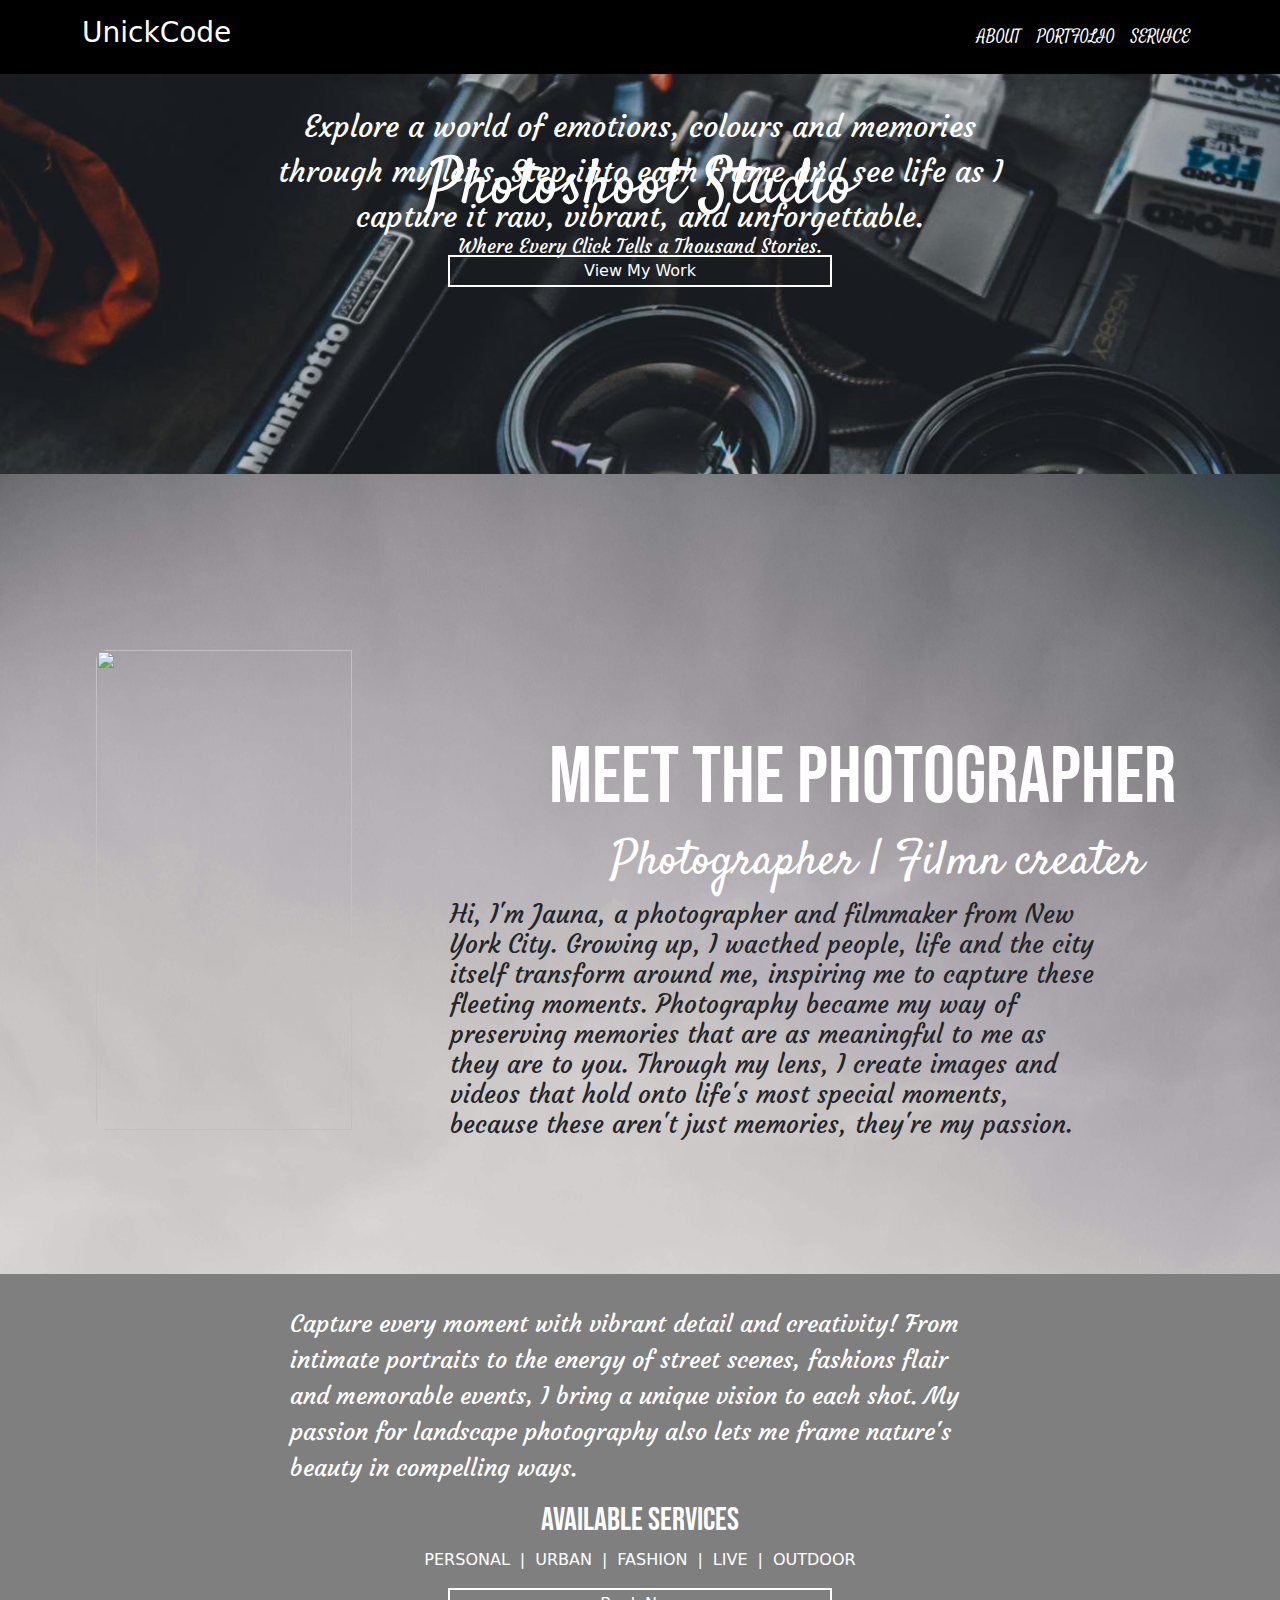
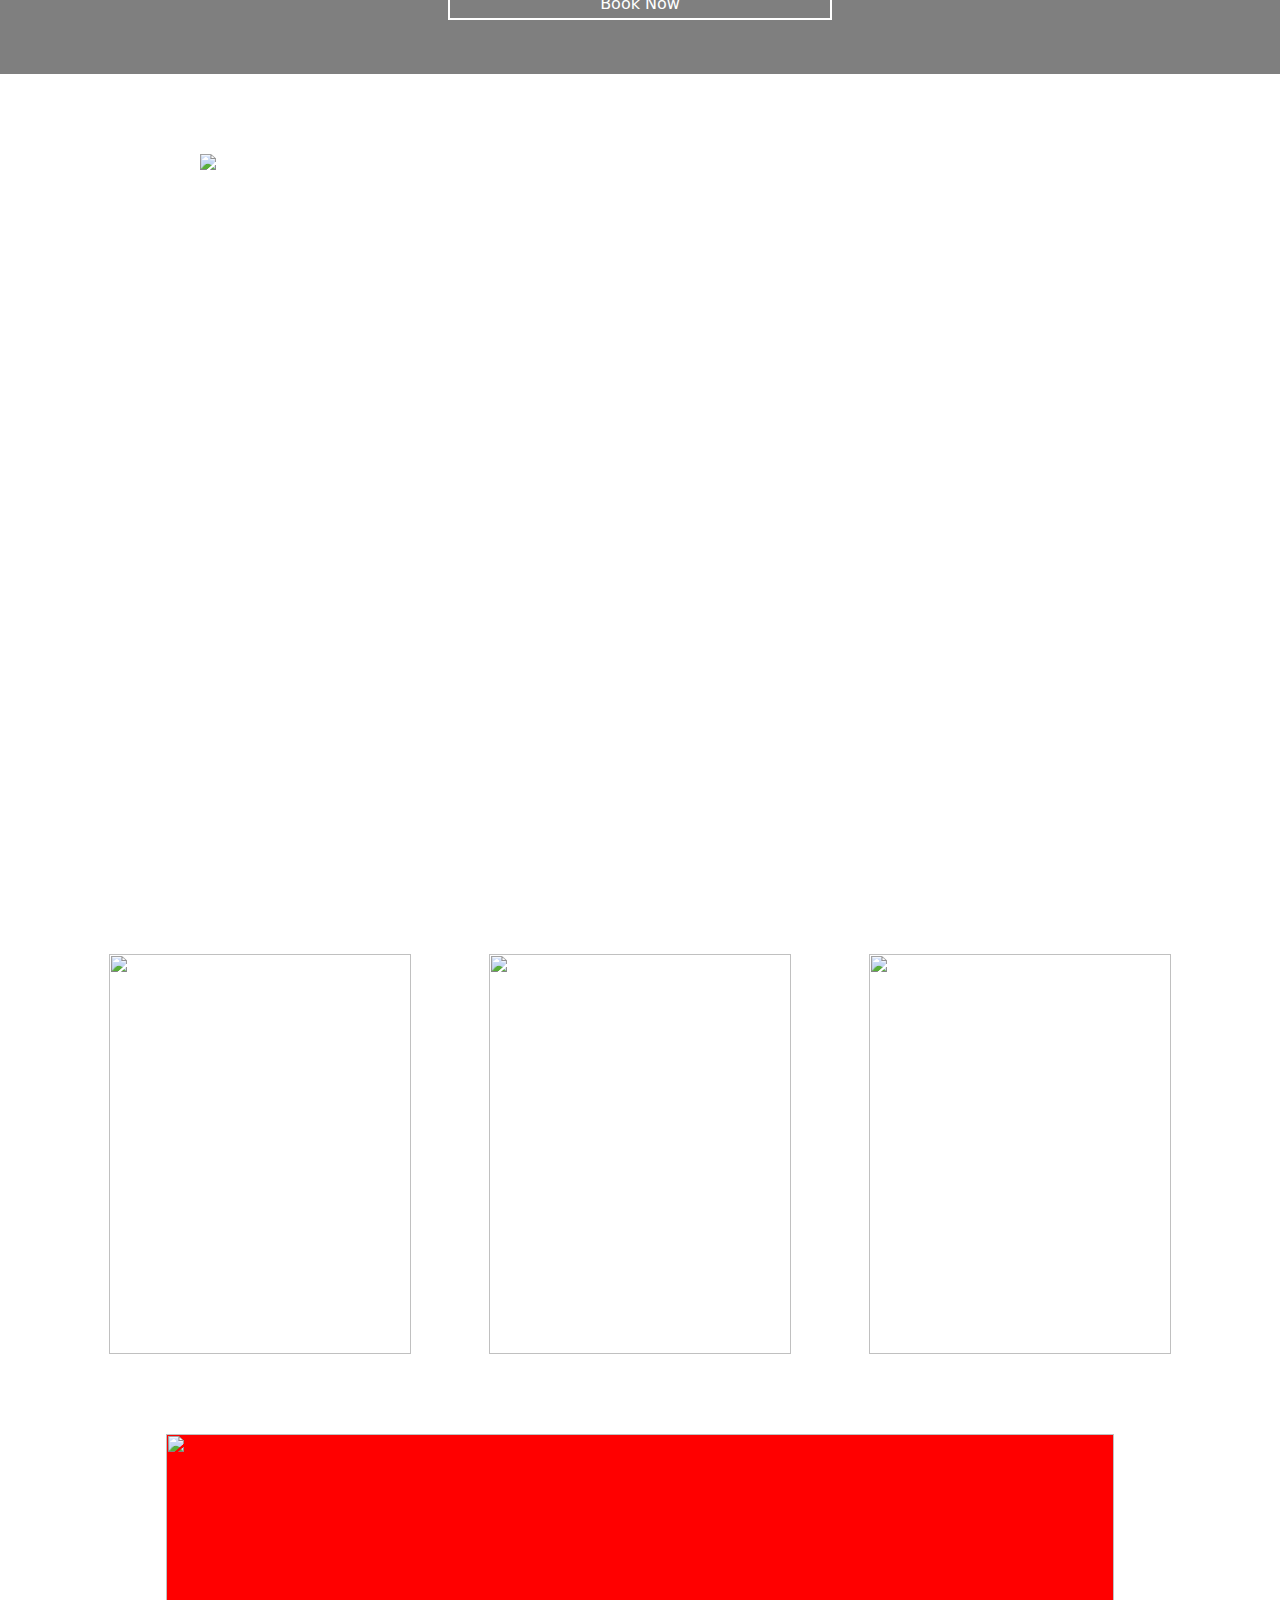
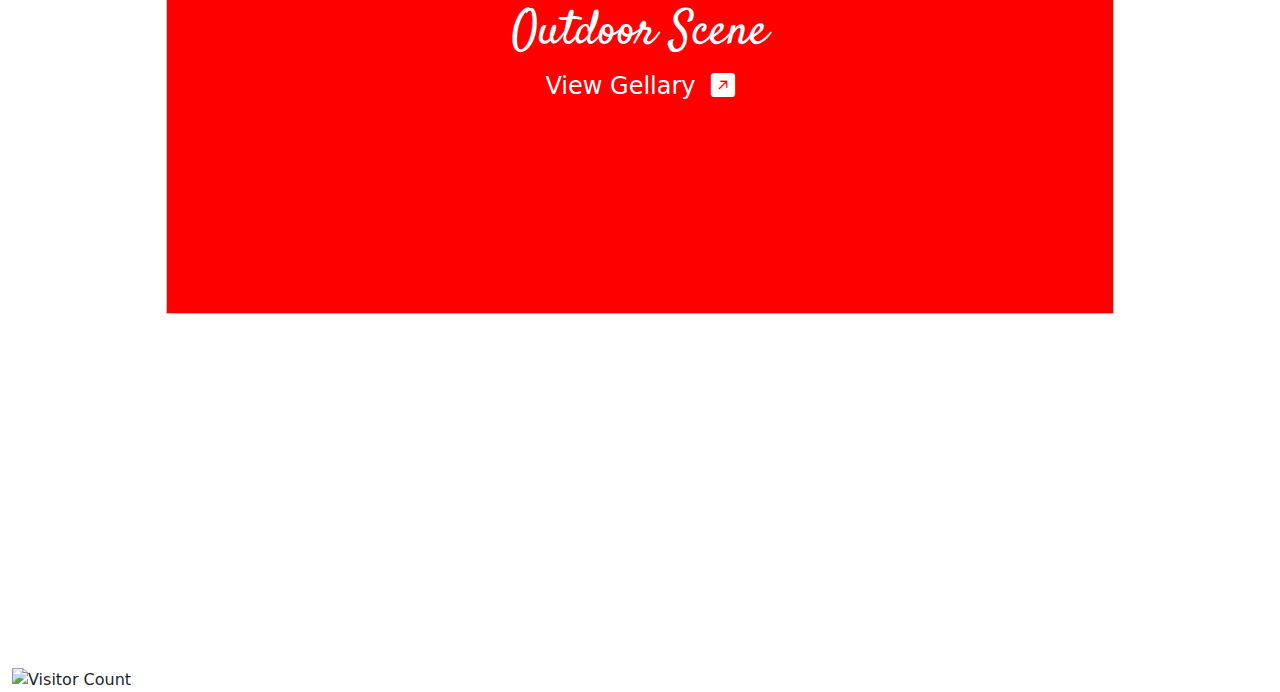
==== commit c4694294: "Update index.html" ====
--- a/index.html
+++ b/index.html
@@ -567,6 +567,9 @@
 
 <p class="d-flex justify-content-center footer-subtitle"> &copy 2024 // Web Developed by Shaun </p>
 
+<img src="https://visitorbadge.io/badge?page_id=yourusername.yourrepository" alt="Visitor Count">
+
+	
 </footer>
 
 
--- a/style.css
+++ b/style.css
@@ -40,7 +40,7 @@
 }
 
 
-@-moz-document url-prefix(){
+
 
 /* style for the landing page hero (start)*/
 
@@ -206,7 +206,7 @@
 
 border: none;
 border-radius: 0px 0px 0px 0px;
-height: 25rem !important;
+height: 50rem !important;
 
 }
 
@@ -305,7 +305,7 @@
 
 .service-background {
 
-margin-top: 25rem;
+margin-top: -5rem !important;
 background-image: url('images/service-imageoptimised.jpg');
 background-repeat: no-repeat;
 background-size: cover;
@@ -660,7 +660,7 @@
 
 /* end of footer section */
 
-}
+
 
 
 
